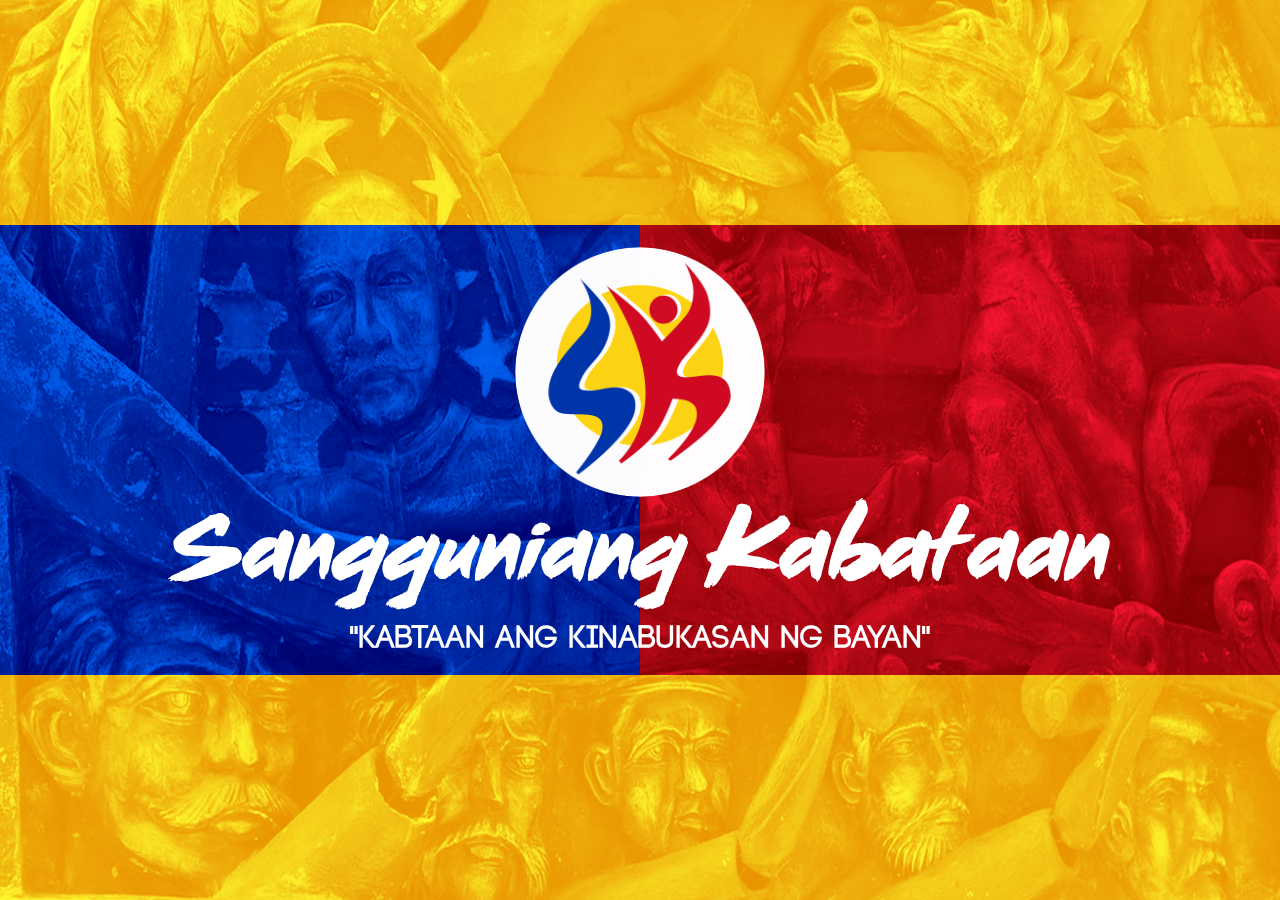
==== index.html @ 1889ebd7 "capstone one" ====
<!DOCTYPE html>
<html lang="en">
<head>

	<meta charset="utf-8">
	<meta name="viewport" content="width=device-width,initial-scale=1.0">
	<meta http-equiv="X-UA-Compatible" content="IE=Edge">

	<title>Renz Gallego</title>

	<!-- css -->
	<link rel="stylesheet" type="text/css" href="assets/css/bootstrap.min.css">
	<link rel="stylesheet" type="text/css" href="assets/css/animate.css">
	<link rel="stylesheet" type="text/css" href="assets/css/hover.css">
	<link rel="stylesheet" type="text/css" href="assets/css/style.css">

	<!-- script -->
	<script type="text/javascript" src="assets/js/jquery-3.3.1.min.js"></script>
	<script src="https://cdnjs.cloudflare.com/ajax/libs/popper.js/1.14.3/umd/popper.min.js" integrity="sha384-ZMP7rVo3mIykV+2+9J3UJ46jBk0WLaUAdn689aCwoqbBJiSnjAK/l8WvCWPIPm49" crossorigin="anonymous"></script>
	<script type="text/javascript" src="assets/js/bootstrap.min.js"></script>
	<script type="text/javascript" src="assets/js/function.js"></script>
</head>
<body>

	<!-- <section id="j-landing">
		<div class="j">
			<div class="container">
				<h1 class="text-center">B6NC Web Design Studio</h1>
				<h2 class="text-center">Where Awesomeness is brought to Life.</h2>
				<hr class="bg-dark">
				<div class="link">
					<button class="btn-lg btn-block btn-outline-info" id="landing-button">Take me Home</button>
				</div>
			</div>
		</div>
	</section> -->

	<main>
		<div id="cont" class="container-fluid col-12 px-0 pl-0 pr-0">
			<div class="row px-0 mx-0">

				<div class="col-lg-6 px-0 pl-0 pr-0 animated slideInDown" id="left-cont">
					<img src="assets/images/left.png" class="images-r">
				</div>

				<div id="center-cont" class="px-0 pl-0 pr-0">
					<div id="center-left" class="animated slideInLeft">
						<img src="assets/images/blue2.png" class="images-r">
					</div>

					<div id="center-center" class="container-fluid px-0 pl-0 pr-0">

						<div class="row">


							<div class="images-SK col-lg-12 hvr-grow"><a href="home.html"><img src="assets/images/SK-cent.png" class="img-center"></a>

							</div>
							<div class="col-lg-12">
							<h1 class="landing-text animated fadeIn">Sangguniang Kabataan</h1>
							<h2 id="landing-text-qoute" class="animated fadeInDown">"Kabtaan ang Kinabukasan ng Bayan"</h2>
							</div>
						</div>

					</div>

					<div id="center-right" class="px-0 pl-0 pr-0 animated slideInRight">
						<img src="assets/images/red2.png" class="images-r">
					</div>
				</div>

				<div class="col-lg-6 px-0 pl-0 pr-0 animated slideInUp" id="right-cont">
					<img src="assets/images/right.png" class="images-r">
				</div>

			</div>
		</div>
	</main>


</body>
</html>
---- assets/css/style.css ----
* {
	margin: 0;
	padding: 0;
	box-sizing: border-box;
	overflow-x: hidden;

}


@font-face {
    font-family: "built";
    src:url("../font/built titling bd.ttf");
}

@font-face {
    font-family: "dead";
    src:url("../font/Dead Stock - Demo.ttf");
}

@font-face {
    font-family: "code";
    src:url("../font/CODE Bold.otf");
}

/*.j hr {
	display: block;
	height: 2px;
	margin: 1em 0;
	padding: 0;
}

.j {
	background-color: transparent;
	height: 100vh;
	padding-top: 25vh;
	padding-bottom: 25vh;
	margin-bottom: 0px;
}

.j h1 {
	color: #e9e9e9;
	letter-spacing: 3px;
}

#j-landing {
	background-color: #141414;
	margin: 0 auto;
	width: 100%;
}

#landing-button {
	font-weight: 700;
}

#landing-button:hover {
	color: #141414;
	font-weight: 700;
}*/

/*Home CSS*/

/*.slider {
	height: 600px;
}
*/

#cont {
	overflow: hidden;
} 

#left-cont {
	/*background-color: #00459B;*/
	background-color: #F7C331;
	height: 100vh;
	width: 50vw;
	animation-delay: 2s;
	padding: 0;
	/*animation: none;*/
	object-fit:	cover;
	overflow: hidden;
}

.images-r {
	height: 100%;
	width: 100%;
}

#center-cont {
	position: absolute;
	background-color: white;
	height: 50vh;
	width: 100vw;
	padding: 0;
	z-index: 1;
	top: 50%;
	/*transform: translateX(-50%);*/
	transform: translateY(-50%);
	overflow: hidden;
}

#center-left {
	height: 50vh;
	width: 50vw;
	background-color: #00459B;
	/*background-color: #F7C331;*/
	float: left;
	/*animation: none;*/
	object-fit:	cover;
	overflow: hidden;
	animation-delay: 1s;
}

#center-right {
	height: 50vh;
	width: 50vw;
	background-color: #980819;
	/*background-color: #F7C331;*/
	float: left;
	/*animation: none;*/
	animation-delay: 1s;
}

#right-cont {
	/*background-color: #980819;*/
	background-color: #F7C331;
	height: 100vh;
	width: 50vw;
	animation-delay: 2s;
	padding: 0;
	/*animation: none;*/
	overflow: hidden;

}

#center-center {
	position: absolute;
	/*left: 50vh;*/
	z-index: 2;
	/*transform: translateX(7vh);*/
	width: 100vw;
	text-align: center;
	
}

.img-center {
	height: 250px;
	width: 250px;
	border-radius: 50% 50%;
}

.images-SK {
	float: left;
	padding-top: 22px;
	animation-delay: 3.3s;
	animation-duration: 2s;

}

.landing-text {
	font-family: 'dead';
	color: white;
	font-size: 6em;
	animation-delay: 3.5s;
}

#landing-text-qoute {
	font-family: 'code';
	color: white;
	font-size: 2em;
	animation-delay: 4.5s;
}

/*start of homepage css*/

a.text-logo {
	text-decoration: none;
}

.bg-dark {
	transition-duration: 2s;
	transition: all linear .25s;
}

video#bgvid {
  position: fixed;
  right: 0; 
  bottom: 0;
  min-width: 100vw; 
  /*min-height: 100vh;*/
  width: auto; 
  height: auto;
  z-index: -100;
  top: 0;
  margin-top: -8.5vh;
 /* background:url(../images/ss-isangboto.png) no-repeat;
  background-size: cover;*/
}




#body-container {
	position: absolute;
	top: 67vh; 
	background-color: white;
	height: 100vh;
	width: 100vw;
}







































/*mobile style*/
@media only screen and (max-width: 400px) {
	video#bgvid {
		max-width: 400px;
		/*max-height: 200px;*/
		min-height: 200px;
		position: fixed;
		z-index: -3;
		top: 0;
		margin-top: 10vh;
	}

}

/*tablet style*/
@media only screen and (min-width: 401px) and (max-width: 960px){
	
}


/*desktop style*/
@media only screen and (min-width: 961px){
	
}
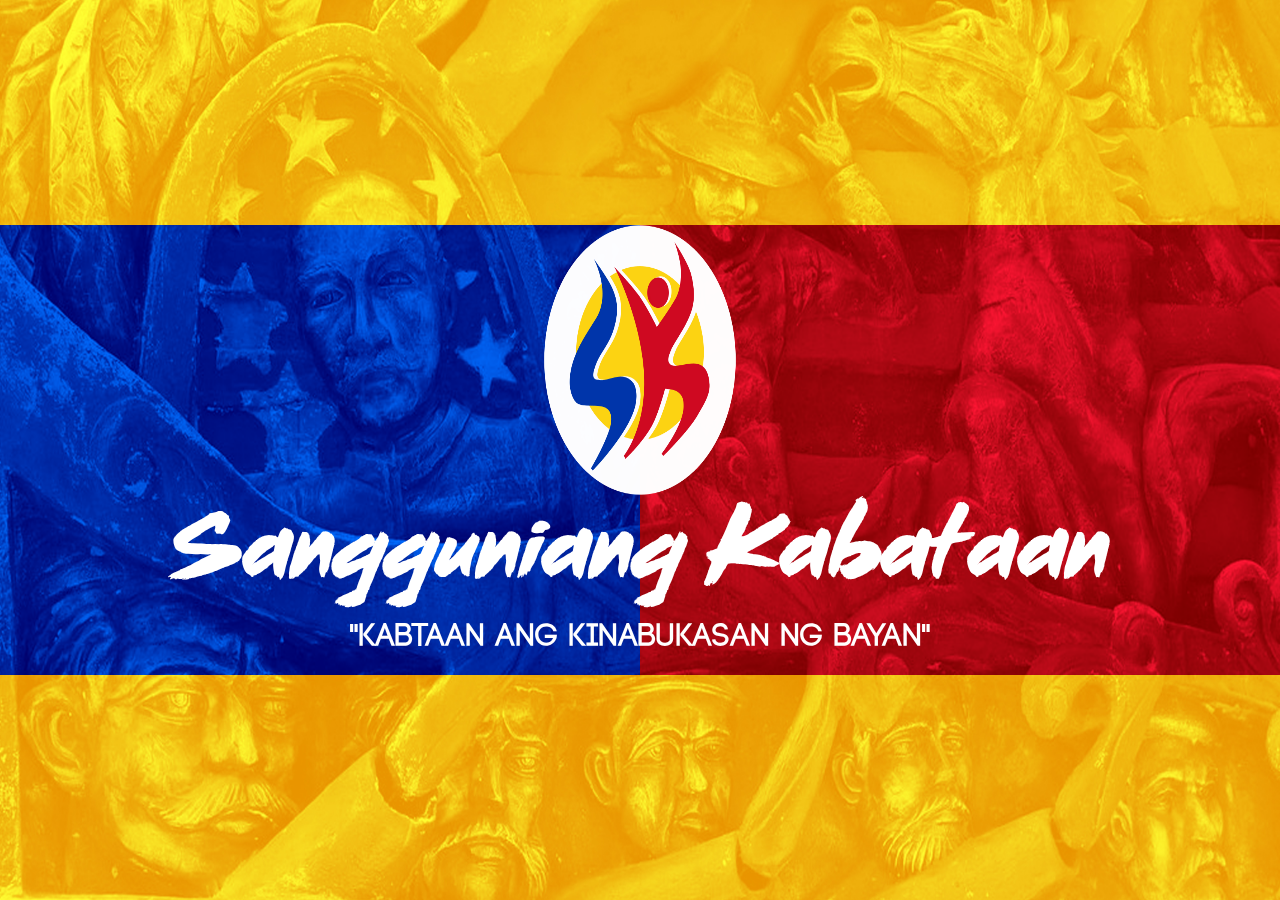
==== commit 1fa1aa8c: "landing/home update" ====
--- a/index.html
+++ b/index.html
@@ -3,7 +3,7 @@
 <head>
 
 	<meta charset="utf-8">
-	<meta name="viewport" content="width=device-width,initial-scale=1.0">
+	<meta name="viewport" content="width=device-width,initial-scale=1,  shrink-to-fit=no">
 	<meta http-equiv="X-UA-Compatible" content="IE=Edge">
 
 	<title>Renz Gallego</title>
--- a/assets/css/style.css
+++ b/assets/css/style.css
@@ -2,7 +2,7 @@
 	margin: 0;
 	padding: 0;
 	box-sizing: border-box;
-	overflow-x: hidden;
+	
 
 }
 
@@ -139,18 +139,18 @@
 	/*transform: translateX(7vh);*/
 	width: 100vw;
 	text-align: center;
-	
-}
+	height: 50vh;
+	overflow: hidden;
+	
+}
+
 
 .img-center {
-	height: 250px;
-	width: 250px;
-	border-radius: 50% 50%;
+	height: 30vh;
+	width: 15vw;
 }
 
 .images-SK {
-	float: left;
-	padding-top: 22px;
 	animation-delay: 3.3s;
 	animation-duration: 2s;
 
@@ -161,6 +161,7 @@
 	color: white;
 	font-size: 6em;
 	animation-delay: 3.5s;
+	overflow: hidden;
 }
 
 #landing-text-qoute {
@@ -182,7 +183,7 @@
 }
 
 video#bgvid {
-  position: fixed;
+  /*position: fixed;*/
   right: 0; 
   bottom: 0;
   min-width: 100vw; 
@@ -191,17 +192,13 @@
   height: auto;
   z-index: -100;
   top: 0;
-  margin-top: -8.5vh;
+  margin-top: -6%;
  /* background:url(../images/ss-isangboto.png) no-repeat;
   background-size: cover;*/
 }
 
 
-
-
-#body-container {
-	position: absolute;
-	top: 67vh; 
+#body-cont {
 	background-color: white;
 	height: 100vh;
 	width: 100vw;
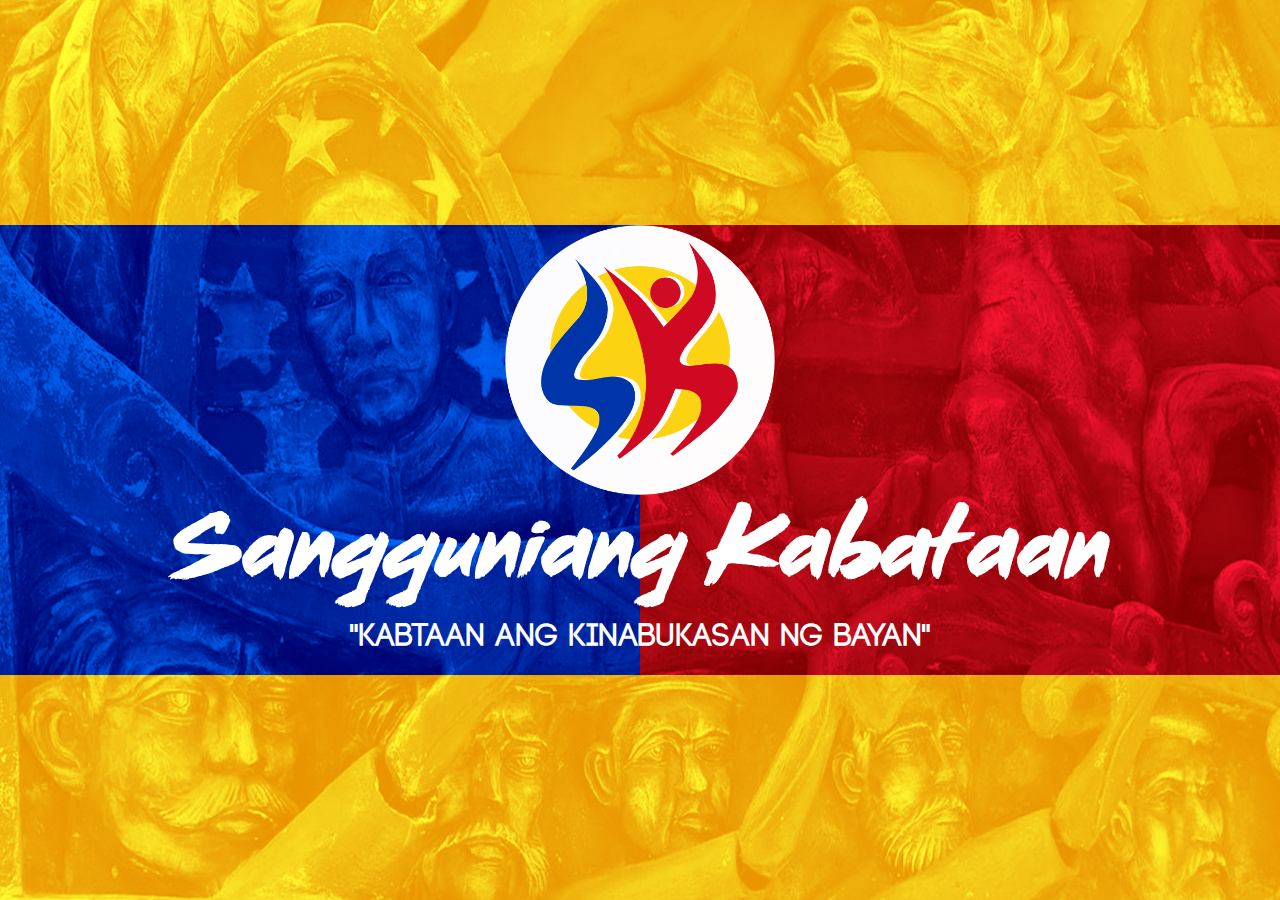
==== commit c8d6b6e3: "all web needs to be finished" ====
--- a/index.html
+++ b/index.html
@@ -6,7 +6,9 @@
 	<meta name="viewport" content="width=device-width,initial-scale=1,  shrink-to-fit=no">
 	<meta http-equiv="X-UA-Compatible" content="IE=Edge">
 
-	<title>Renz Gallego</title>
+	<link rel="icon" href="assets/images/sk-logo.png" type="image/gif" sizes="64x64">
+
+    <title>Sangguniang Kabataan</title>
 
 	<!-- css -->
 	<link rel="stylesheet" type="text/css" href="assets/css/bootstrap.min.css">
@@ -22,20 +24,7 @@
 </head>
 <body>
 
-	<!-- <section id="j-landing">
-		<div class="j">
-			<div class="container">
-				<h1 class="text-center">B6NC Web Design Studio</h1>
-				<h2 class="text-center">Where Awesomeness is brought to Life.</h2>
-				<hr class="bg-dark">
-				<div class="link">
-					<button class="btn-lg btn-block btn-outline-info" id="landing-button">Take me Home</button>
-				</div>
-			</div>
-		</div>
-	</section> -->
-
-	<main>
+	<main id="main-body">
 		<div id="cont" class="container-fluid col-12 px-0 pl-0 pr-0">
 			<div class="row px-0 mx-0">
 
@@ -53,7 +42,7 @@
 						<div class="row">
 
 
-							<div class="images-SK col-lg-12 hvr-grow"><a href="home.html"><img src="assets/images/SK-cent.png" class="img-center"></a>
+							<div class="images-SK col-lg-12 hvr-grow"><a href="home.html"><img src="assets/images/SK-cent.png" class="img-center img-fluid"></a>
 
 							</div>
 							<div class="col-lg-12">
--- a/assets/css/style.css
+++ b/assets/css/style.css
@@ -6,6 +6,33 @@
 
 }
 
+body {
+	background-image: url(../images/bg-3.png);
+	background-repeat: no-repeat;
+	background-attachment: fixed;
+    background-position: center;
+    background-repeat: no-repeat;
+    background-size: cover;
+
+}
+
+#main-body {
+	background-color: white;
+}
+
+p {
+	/*font-family: 'PT Sans', sans-serif;*/
+	font-family: 'Roboto Slab', serif;
+}
+
+.btn  {
+	background-color: #00459B;
+}
+
+.btn:hover {
+	background-color:  #ff0015;
+}
+
 
 @font-face {
     font-family: "built";
@@ -22,47 +49,7 @@
     src:url("../font/CODE Bold.otf");
 }
 
-/*.j hr {
-	display: block;
-	height: 2px;
-	margin: 1em 0;
-	padding: 0;
-}
-
-.j {
-	background-color: transparent;
-	height: 100vh;
-	padding-top: 25vh;
-	padding-bottom: 25vh;
-	margin-bottom: 0px;
-}
-
-.j h1 {
-	color: #e9e9e9;
-	letter-spacing: 3px;
-}
-
-#j-landing {
-	background-color: #141414;
-	margin: 0 auto;
-	width: 100%;
-}
-
-#landing-button {
-	font-weight: 700;
-}
-
-#landing-button:hover {
-	color: #141414;
-	font-weight: 700;
-}*/
-
-/*Home CSS*/
-
-/*.slider {
-	height: 600px;
-}
-*/
+/*landing page*/
 
 #cont {
 	overflow: hidden;
@@ -147,12 +134,14 @@
 
 .img-center {
 	height: 30vh;
-	width: 15vw;
+	/*width: 15vw;*/
+
 }
 
 .images-SK {
 	animation-delay: 3.3s;
 	animation-duration: 2s;
+	z-index: 3;
 
 }
 
@@ -173,11 +162,40 @@
 
 /*start of homepage css*/
 
+.current-page {
+	color: #FFD101;
+}
+
+#left-heading {
+	color: #0b1af0;
+
+}
+
+#right-heading {
+	color: #ff0015;
+}
+
+
+h3	{
+	font-family: 'dead';
+}
+
 a.text-logo {
 	text-decoration: none;
-}
-
-.bg-dark {
+	font-family: 'dead';
+	font-size: 2em;
+}
+
+.nav-link {
+	font-size: 1em;
+	margin-right: 10px;
+	margin-left: 10px;
+	font-family: 'Roboto Slab', serif;
+}
+
+
+.bg-sk {
+	background-color: #FFD101;
 	transition-duration: 2s;
 	transition: all linear .25s;
 }
@@ -186,83 +204,277 @@
   /*position: fixed;*/
   right: 0; 
   bottom: 0;
-  min-width: 100vw; 
+  min-width: 100%; 
   /*min-height: 100vh;*/
-  width: auto; 
-  height: auto;
-  z-index: -100;
+  /*width: auto; */
+  /*height: auto;*/
+  /*z-index: -100;*/
   top: 0;
   margin-top: -6%;
  /* background:url(../images/ss-isangboto.png) no-repeat;
   background-size: cover;*/
 }
 
-
-#body-cont {
+.heading-text {
+	font-family: 'dead';
+	font-weight: 300;
+	font-size: 9em;
+	animation-delay: 1s;
+}
+
+.description-page {
+	animation-delay: 1.5s;
+}
+
+.heading-second-text {
+	font-family: 'dead';
+	font-size: 4em;
+
+}
+
+.hr-design {
+	background-color:  #00459B;
+	height: 5px;
+}
+
+.hr-design-2 {
+	background-color:  #ff0015;
+	height: 5px;
+}
+
+
+.project-cont {
+	border: none;
+	box-shadow: 0 4px 8px 0 rgba(0, 0, 0, 0.2), 0 20px 20px 0 rgba(0, 0, 0, 0.19);
+}
+
+
+.img-sklogo{
+	height: 250px;
+	width: 250px;
+	margin: 2px;
+}
+
+.background-white {
 	background-color: white;
-	height: 100vh;
+}
+
+
+/*about style*/
+
+.about-center-heading {
+	font-family: 'dead';
+	font-size: 7em;
+	color: #FFD101;
+	animation-delay: .5s;
+}
+
+.image-about {
+	height: 250px;
+	width: 250px;
+}
+
+/*contact style*/
+
+.label-text {
+	padding: 0;
+	font-family: 'Roboto Slab', serif;
+}
+
+#submit {
+	width: 100%;
+}
+
+/*project style*/
+
+.card-project {
+	border: none;
+}
+
+.ovrlay-background {
+	background-color: rgba(255, 253, 253, 0.4);
+}
+
+#selected {
+	background-color: #ff0015;
+}
+
+
+/*footer style*/
+
+footer {
 	width: 100vw;
-}
-
-
-
-
-
-
-
-
-
-
-
-
-
-
-
-
-
-
-
-
-
-
-
-
-
-
-
-
-
-
-
-
-
-
-
-
-
-
-
-/*mobile style*/
-@media only screen and (max-width: 400px) {
+	background-color: #FFD101;
+}
+
+.footer-img-logo {
+	height: 50px;
+	width: 50px;
+	margin: 5px;
+}
+
+.center-footer {
+	/*border-left: 2px solid white; 
+	border-right: 2px solid white;*/
+	height: 30vh; 
+}
+
+.icon {
+	padding: 5px;
+}
+
+.icon:hover {
+	color: black;
+}
+
+.footer-text {
+	font-weight: 300;
+	font-family: 'Roboto Slab', serif;
+}
+
+
+/*tablet style*/
+@media only screen and (min-width: 401px) and (max-width: 960px){
+	
+	/*landing page style*/
+
+	.landing-text {
+		font-size: 4.5em;
+	}
+
+	#landing-text-qoute {
+		font-family: 'code';
+		color: white;
+		font-size: 2em;
+		animation-delay: 4.5s;
+	}
+
+	/*home style*/
+
 	video#bgvid {
-		max-width: 400px;
+		/*max-width: 400px;*/
 		/*max-height: 200px;*/
-		min-height: 200px;
+/*		min-height: 200px;
 		position: fixed;
 		z-index: -3;
 		top: 0;
-		margin-top: 10vh;
-	}
-
-}
-
-/*tablet style*/
-@media only screen and (min-width: 401px) and (max-width: 960px){
-	
-}
-
-
-/*desktop style*/
-@media only screen and (min-width: 961px){
-	
+		margin-top: 10vh;*/
+		margin-top: 5%;
+	}
+
+	.navbar-nav {
+		text-align: center;
+	}
+
+	.navbar-nav, .navbar {
+		background-color: #FFD101;
+		
+	}
+
+	.current-page {
+		color: white;
+	}
+
+	#vid-about {
+		width: 100%;
+		height: auto;
+	}
+
+	.heading-text {
+		font-family: 'dead';
+		font-weight: 300;
+		font-size:4.5em;
+		animation-delay: 1s;
+	}
+}
+
+
+/*mobile style*/
+@media only screen and (max-width: 400px) {
+
+	/*landing page style*/
+
+	.landing-text {
+		font-size: 2.5em;
+	}
+
+	#landing-text-qoute {
+		font-family: 'code';
+		color: white;
+		font-size: 1em;
+		animation-delay: 4.5s;
+	}
+
+	/*home style*/
+
+	.navbar-nav {
+		text-align: center;
+	}
+
+	.navbar-nav, .navbar {
+		background-color: #FFD101;
+
+	}
+
+	.current-page {
+		color: white;
+	}
+
+
+	video#bgvid {
+		/*max-width: 400px;*/
+		/*max-height: 200px;*/
+/*		min-height: 200px;
+		position: fixed;
+		z-index: -3;
+		top: 0;
+		margin-top: 10vh;*/
+		margin-top: 20%;
+	}
+
+	#vid-about {
+		width: 100%;
+		height: auto;
+	}
+
+	a.text-logo {
+		text-decoration: none;
+		font-family: 'dead';
+		font-size: 1.2em;
+	}
+
+	.heading-text {
+		font-family: 'dead';
+		font-weight: 300;
+		font-size:4em;
+		animation-delay: 1s;
+	}
+
+	.heading-second-text {
+		font-family: 'dead';
+		font-size: 3em;
+
+	}
+	.about-center-heading {
+		font-family: 'dead';
+		font-size: 3em;
+		color: #FFD101;
+		animation-delay: .5s;
+	}
+
+	.project-cont {
+		margin: 0 auto;
+	}
+
+	.qoute-style {
+		text-align: center;
+	}
+
+	/*project style*/
+
+
+	/*about style*/
+
+
+
 }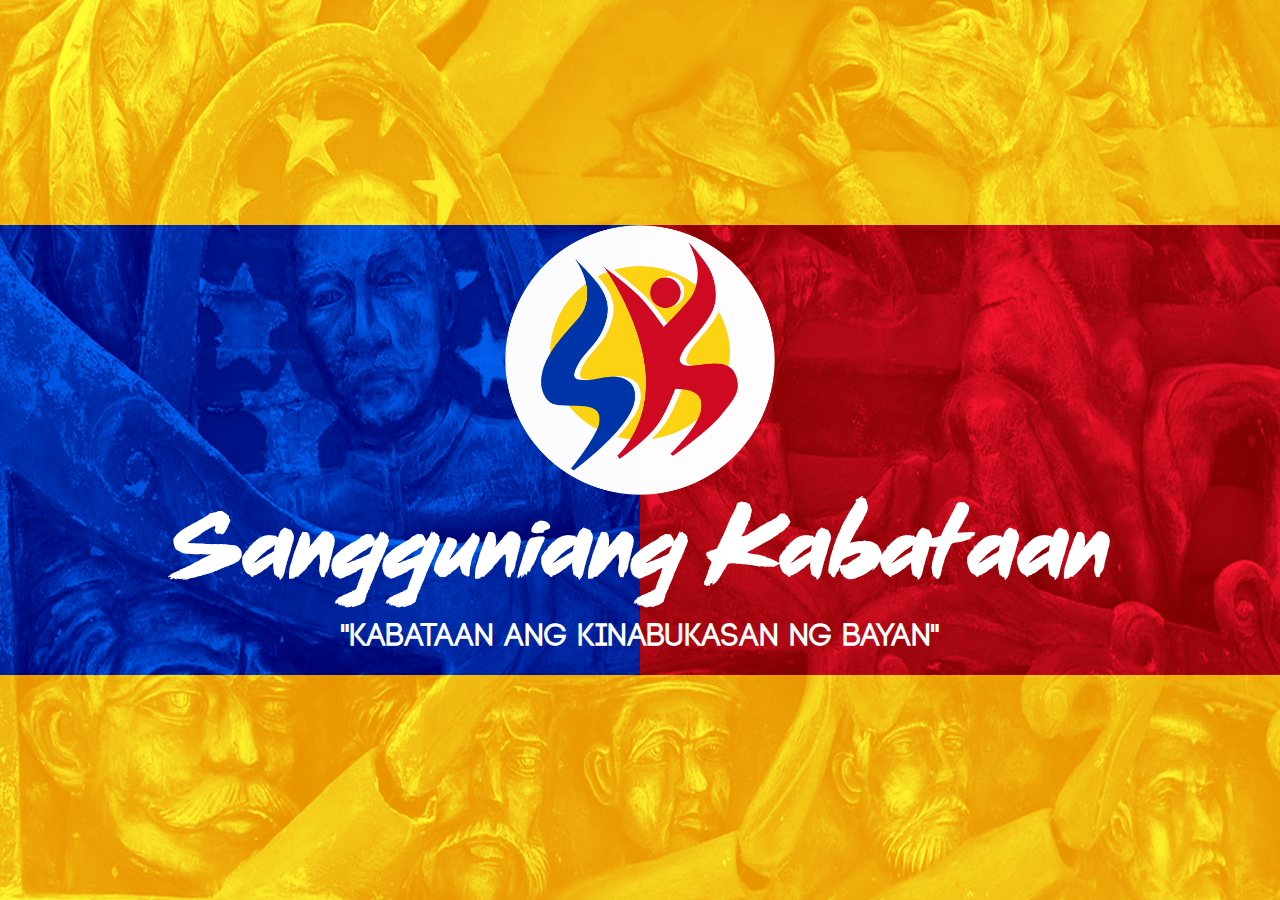
==== commit 62d99ebf: "wala na lightbox pa" ====
--- a/index.html
+++ b/index.html
@@ -47,7 +47,7 @@
 							</div>
 							<div class="col-lg-12">
 							<h1 class="landing-text animated fadeIn">Sangguniang Kabataan</h1>
-							<h2 id="landing-text-qoute" class="animated fadeInDown">"Kabtaan ang Kinabukasan ng Bayan"</h2>
+							<h2 id="landing-text-qoute" class="animated fadeInDown">"Kabataan ang Kinabukasan ng Bayan"</h2>
 							</div>
 						</div>
 
--- a/assets/css/style.css
+++ b/assets/css/style.css
@@ -274,6 +274,11 @@
 	width: 250px;
 }
 
+#vid-about {
+		width: 100%;
+		height: auto;
+}
+
 /*contact style*/
 
 .label-text {
@@ -297,6 +302,10 @@
 
 #selected {
 	background-color: #ff0015;
+}
+
+.sikad-kabataan {
+	height: 87vh;
 }
 
 
